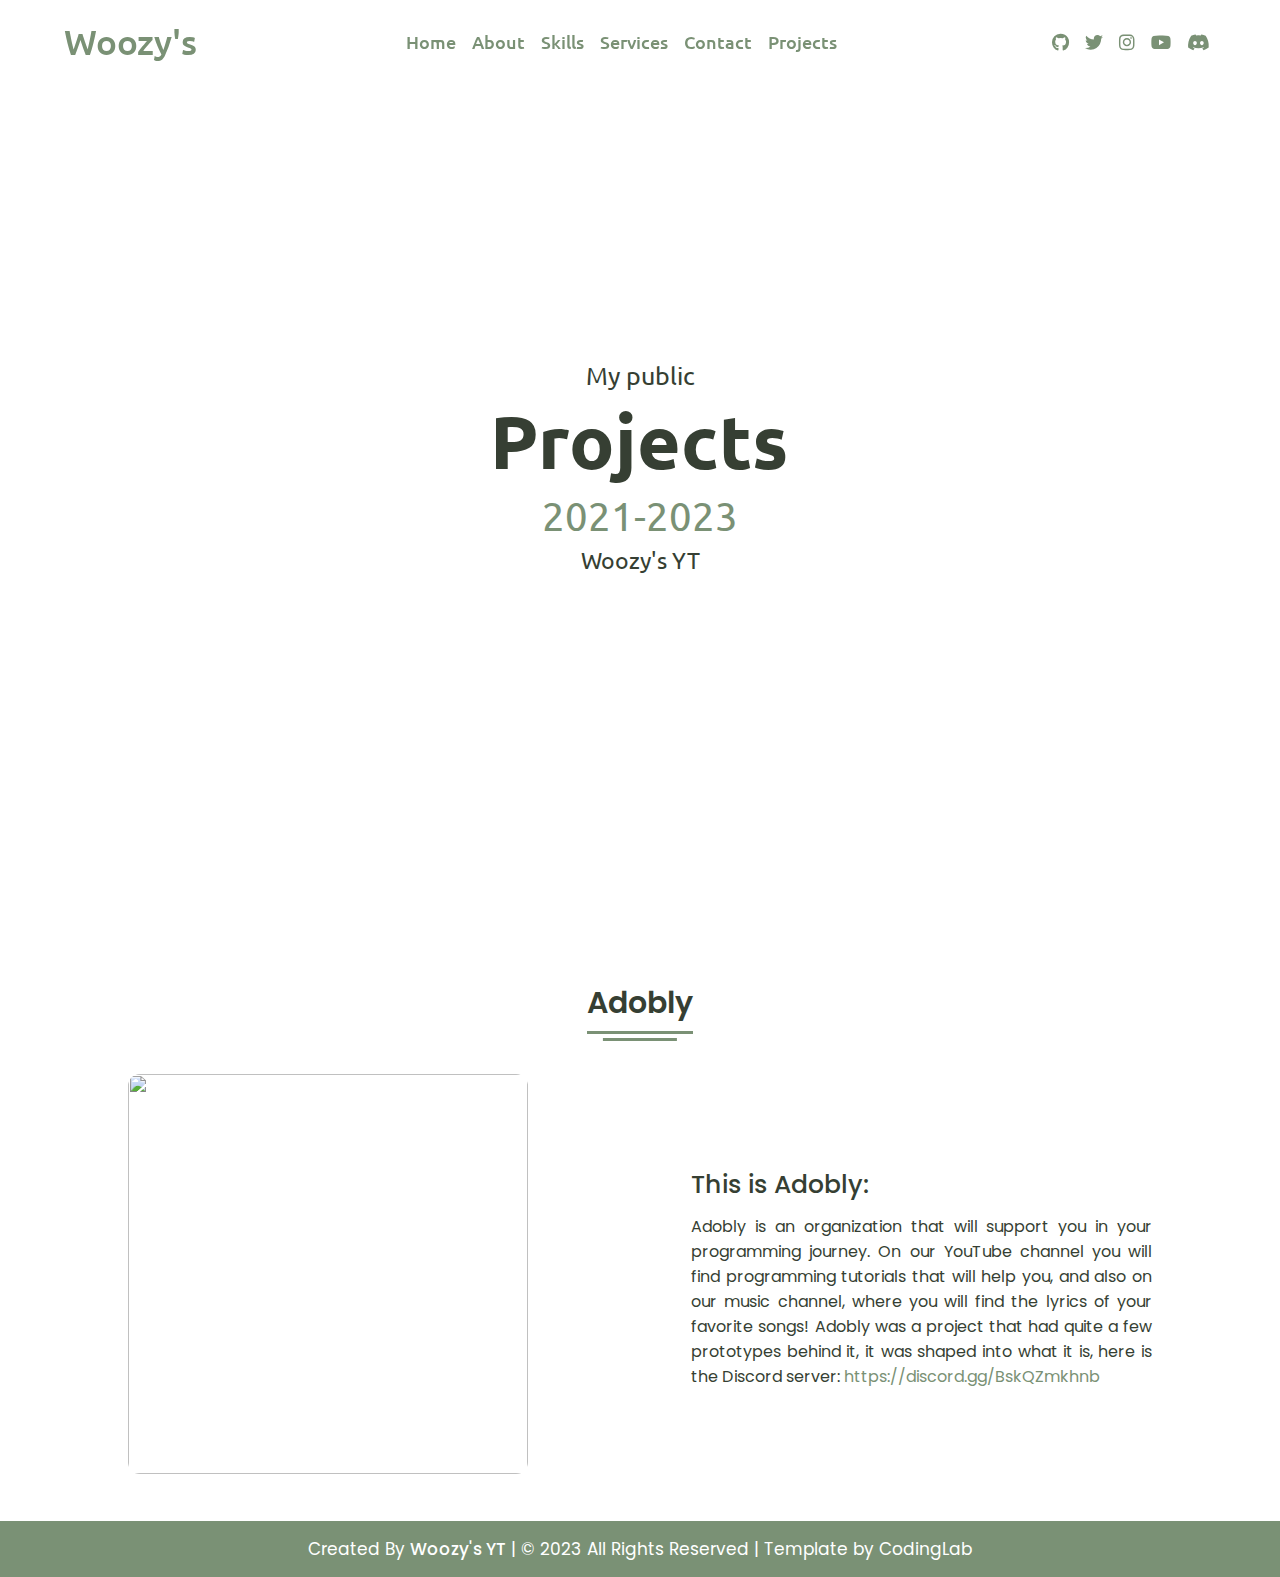
==== projects/index.html @ e2049b4c "Create /projects/" ====
<!DOCTYPE html>
<html lang="en" dir="ltr">

<head>
  <meta charset="UTF-8" />
  <link rel="icon" type="image/png" href="https://cdn.discordapp.com/attachments/1141879797782413382/1152718105211048099/WoozyCat.png">
  <title>WoozyStudio</title>
  <link rel="stylesheet" href="style.css" />
  <link rel="stylesheet" href="https://cdnjs.cloudflare.com/ajax/libs/font-awesome/6.4.2/css/all.min.css" />
  <meta name="viewport" content="width=device-width, initial-scale=1.0" />
</head>

<body>
  <div class="scroll-button">
    <a href="#home"><i class="fas fa-arrow-up"></i></a>
  </div>
  <nav>
    <div class="navbar">
      <div class="logo"><a href="#">Woozy's</a></div>
      <ul class="menu">
        <li><a href="/">Home</a></li>
        <li><a href="/#about">About</a></li>
        <li><a href="/#skills">Skills</a></li>
        <li><a href="/#services">Services</a></li>
        <li><a href="/#contact">Contact</a></li>
        <li><a href="/projects">Projects</a></li>
        <div class="cancel-btn">
          <i class="fas fa-times"></i>
        </div>
      </ul>
      <div class="media-icons">
        <a href="https://github.com/WoozyStudio"><i class="fab fa-github"></i></a>
        <a href="https://twitter.com/WoozyStudios"><i class="fab fa-twitter"></i></a>
        <a href="https://www.instagram.com/woozysstudio/"><i class="fab fa-instagram"></i></a>
        <a href="https://www.youtube.com/@WoozyStudio"><i class="fab fa-youtube"></i></a>
        <a href="https://discord.com/users/869583777884667964"><i class="fab fa-discord"></i></a>
      </div>
    </div>
    <div class="menu-btn">
      <i class="fas fa-bars"></i>
    </div>
  </nav>
  <section class="home" id="home">
    <div class="home-content">
      <div class="text">
        <div class="text-one" align="center">My public</div>
        <div class="text-two" align="center">Projects</div>
        <div class="text-three" align="center">2021-2023</div>
        <div class="text-four" align="center">Woozy's YT</div>
      </div>
  </section>
  <section class="about" id="about">
    <div class="content">
      <div class="title"><span>Adobly</span></div>
      <div class="about-details">
        <div class="left">
          <img src="https://cdn.discordapp.com/attachments/1141879797782413382/1153165351236931664/adobly_woozyweb_zoomed.png"
            alt="" />
        </div>
        <div class="right">
          <div class="topic">This is Adobly:</div>
          <p>
            Adobly is an organization that will support you in your programming journey. On our YouTube channel you will find programming tutorials that will help you, and also on our music channel, where you will find the lyrics of your favorite songs! Adobly was a project that had quite a few prototypes behind it, it was shaped into what it is, here is the Discord server:
            <url>
              <a href="https://discord.gg/BskQZmkhnb">https://discord.gg/BskQZmkhnb</a>
            </url>
          </div>
      </div>
    </div>
  </section>
  <footer>
    <div class="text">
      <span>Created By <a href="#">Woozy's YT</a> | &#169; 2023 All Rights Reserved | Template by CodingLab</span>
    </div>
  </footer>

  <script src="script.js"></script>
</body>

</html>
---- projects/style.css ----
@import url('https://fonts.googleapis.com/css2?family=Poppins:wght@400;500;600;700&family=Ubuntu:wght@400;500;700&display=swap');
*{
  margin: 0;
  padding: 0;
  box-sizing: border-box;
  text-decoration: none;
  scroll-behavior: smooth;
}

url a{
  color: #7A9175;
  text-decoration: #97AD8E;
}

::-webkit-scrollbar {
    width: 10px;
}
::-webkit-scrollbar-track {
    background: #f1f1f1;
}
::-webkit-scrollbar-thumb {
    background: #97AD8E;
    border-radius: 12px;
    transition: all 0.3s ease;
}

::-webkit-scrollbar-thumb:hover {
    background: #7A9175;
}
nav{
  position: fixed;
  width: 100%;
  padding: 20px 0;
  z-index: 998;
  transition: all 0.3s ease;
  font-family: 'Ubuntu', sans-serif;
}
nav.sticky{
  background: #97AD8E;
  padding: 13px 0;
}
nav .navbar{
  width: 90%;
  display: flex;
  justify-content: space-between;
  align-items: center;
  margin: auto;
}
nav .navbar .logo a{
  font-weight: 500;
  font-size: 35px;
  color: #7A9175;
}
nav.sticky .navbar .logo a{
  color: #fff;
}
nav .navbar .menu{
  display: flex;
  position: relative;
}
nav .navbar .menu li{
  list-style: none;
  margin: 0 8px;
}
.navbar .menu a{
  font-size: 18px;
  font-weight: 500;
  color: #7A9175;
  padding: 6px 0;
  transition: all 0.4s ease;
}
.navbar .menu a:hover{
  color: #7A9175;
}
nav.sticky .menu a{
  color: #FFF;
}
nav.sticky .menu a:hover{
  color: #363F33;
}
.navbar .media-icons a{
  color: #7A9175;
  font-size: 18px;
  margin: 0 6px;
}
nav.sticky .media-icons a{
  color: #FFF;
}

nav .menu-btn,
.navbar .menu .cancel-btn{
  position: absolute;
  color: #fff;
  right: 30px;
  top: 20px;
  font-size: 20px;
  cursor: pointer;
  transition: all 0.3s ease;
  display: none;
}
nav .menu-btn{
  color: #7A9175;
}
nav.sticky .menu-btn{
  color: #FFF;
}
.navbar .menu .menu-btn{
  color: #fff;
}
.home{
  height: 100vh;
  width: 100%;
  background: url("images/background.png") no-repeat;
  background-size: cover;
  background-position: center;
  background-attachment: fixed;
  font-family: 'Ubuntu', sans-serif;
}
.home .home-content{
  width: 90%;
  height: 100%;
  margin: auto;
  display: flex;
  flex-direction: column;
  justify-content: center;
}
.home .text-one{
  font-size: 25px;
  color: #363F33;
}
.home .text-two{
  color: #363F33;
  font-size: 75px;
  font-weight: 600;
  margin-left: -3px;
}
.home .text-three{
  font-size: 40px;
  margin: 5px 0;
  color: #7A9175;
}
.home .text-four{
  font-size: 23px;
  margin: 5px 0;
  color: #363F33;
}
.home .button{
  margin: 14px 0;
}
.home .button button{
  outline: none;
  padding: 8px 16px;
  border-radius: 6px;
  font-size: 25px;
  font-weight: 400;
  background: #7A9175;
  color: #fff;
  cursor: pointer;
  border: 2px solid transparent;
  transition: all 0.4s ease;
}
.home .button button:hover{
  border-color: #7A9175;
  background-color: #fff;
  color: #7A9175;
}


section .button button{
  outline: none;
  padding: 8px 16px;
  border-radius: 4px;
  font-size: 25px;
  font-weight: 400;
  background: #7A9175;
  color: #fff;
  border: 2px solid transparent;
  cursor: pointer;
  transition: all 0.4s ease;
}
.scroll-button a{
  position: fixed;
  bottom: 20px;
  right: 20px;
  color: #fff;
  background: #7A9175;
  padding: 7px 12px;;
  font-size: 18px;
  border-radius: 6px;
  box-shadow: rgba(0, 0, 0, 0.15);
  display: none;
}
section{
  padding-top: 40px;
}
section .content{
  width: 80%;
  margin: 40px auto;
  font-family: 'Poppins', sans-serif;
}
.about .about-details{
  display: flex;
  justify-content: space-between;
  align-items: center;
}
section .title{
  display: flex;
  justify-content: center;
  margin-bottom: 40px;
}
section .title span{
  color: #363F33;
  font-size: 30px;
  font-weight: 600;
  position: relative;
  padding-bottom: 8px;
}
section .title span::before,
section .title span::after{
  content: '';
  position: absolute;
  height: 3px;
  width: 100%;
  background: #7A9175;
  left: 0;
  bottom: 0;
}
section .title span::after{
  bottom: -7px;
  width: 70%;
  left: 50%;
  transform: translateX(-50%);
}
.about .about-details .left{
  width: 45%;
}
.about .left img{
  height: 400px;
  width: 400px;
  object-fit: cover;
  border-radius: 12px;
}
.about-details .right{
  width: 45%;
}
.about .right img{
  height: 400px;
  width: 400px;
  object-fit: cover;
  border-radius: 12px;
}
section  .topic{
  color: #363F33;
  font-size: 25px;
  font-weight: 500;
  margin-bottom: 10px;
}
.about-details .right p{
  text-align: justify;
  color: #363F33;
}
section .button{
  margin: 16px 0;
}
 .skills{
   background: #FAFFF9;
 }
 .skills .content{
   padding: 40px 0;
 }
 .skills .skills-details{
   display: flex;
   justify-content: space-between;
   align-items: center;
 }
 .skills-details .text{
   width: 50%;
 }
 .skills-details p{
   color: #363F33;
   text-align: justify;
 }
.skills .skills-details .experience{
  display: flex;
  align-items: center;
  margin: 0 10px;
}
.skills-details .experience .num{
  color: #363F33;
  font-size: 80px;
}
.skills-details .experience .exp{
  color: #363F33;
  margin-left: 20px;
  font-size: 18px;
  font-weight: 500;
  margin: 0 6px;
}
.skills-details .boxes{
  width: 45%;
  display: flex;
  flex-wrap: wrap;
  justify-content: space-between;
}
.skills-details .box{
  width: calc(100% / 2 - 20px);
  margin: 20px 0;
}
.skills-details .boxes .topic{
  font-size: 20px;
  color: #7A9175;
}
.skills-details .boxes .per{
  font-size: 60px;
  color: #7A9175;
}
.services .boxes{
  display: flex;
  flex-wrap: wrap;
  justify-content: space-between;
}
.services .boxes .box{
  margin: 20px 0;
  width: calc(100% / 3 - 20px);
  text-align: center;
  border-radius: 12px;
  padding: 30px 10px;
  box-shadow: 0 5px 10px rgba(0, 0, 0, 0.12);
  cursor: default;
  transition: all 0.4s ease;
}
.services .boxes .box:hover{
  background: #7A9175;
  color: #fff;
}
.services .boxes .box .icon{
  height: 50px;
  width: 50px;
  background: #7A9175;
  border-radius: 50%;
  text-align: center;
  line-height: 50px;
  font-size: 18px;
  color: #fff;
  margin: 0 auto 10px auto;
  transition: all 0.4s ease;
}
.boxes .box:hover .icon{
  background-color: #fff;
  color: #7A9175;
}
.services .boxes .box:hover .topic,
.services .boxes .box:hover p{
  color: #363F33;
  transition: all 0.4s ease;
}
.services .boxes .box:hover .topic,
.services .boxes .box:hover p{
  color: #fff;
}
.contact{
  background: #FAFFF9;
}
.contact .content{
  margin: 0 auto;
  padding: 30px 0;
}
.contact .text{
  width: 80%;
  text-align: center;
  margin: auto;
}
footer{
  background: #7A9175;
  padding: 15px 0;
  text-align: center;
  font-family: 'Poppins', sans-serif;
}
footer .text span{
  font-size: 17px;
  font-weight: 400;
  color: #fff;
}
footer .text span a{
  font-weight: 500;
  color: #FFF;
}
footer .text span a:hover{
  text-decoration: underline;
}
.scroll-button a{
  position: fixed;
  bottom: 20px;
  right: 20px;
  color: #fff;
  background: #7A9175;
  padding: 7px 12px;;
  font-size: 18px;
  border-radius: 6px;
  box-shadow: rgba(0, 0, 0, 0.15);
  display: none;
}
@media (max-width: 1190px) {
  section .content{
    width: 85%;
  }
}
@media (max-width: 1000px) {
  .about .about-details{
    justify-content: center;
    flex-direction: column;
  }
  .about .about-details .left{
    display: flex;
    justify-content: center;
    width: 100%;
  }
  .about-details .right{
    width: 90%;
    margin: 40px 0;
  }
  .services .boxes .box{
    margin: 20px 0;
    width: calc(100% / 2 - 20px);
  }
}
@media (max-width: 900px) {
  .about .left img{
    height: 350px;
    width: 350px;
  }
}

@media (max-width: 750px) {
  nav .navbar{
    width: 90%;
  }
  nav .navbar .menu{
    position: fixed;
    left: -100%;
    top: 0;
    background: #363F33;
    height: 100vh;
    max-width: 400px;
    width: 100%;
    padding-top: 60px;
    flex-direction: column;
    align-items: center;
    transition: all 0.5s ease;
  }
  .navbar.active .menu{
    left: 0;
  }
  nav .navbar .menu a{
    font-size: 23px;
    display: block;
    color: #fff;
    margin: 10px 0;
  }
  nav.sticky .menu a:hover{
    color: #7A9175;
  }
  nav .navbar .media-icons{
    display: none;
  }
  nav .menu-btn,
  .navbar .menu .cancel-btn{
    display: block;
  }
  .home .text-two{
    font-size: 65px;
  }
  .home .text-three{
    font-size: 35px;
  }
  .skills .skills-details{
    align-items: center;
    justify-content: center;
    flex-direction: column;
  }
  .skills-details .text{
    width: 100%;
    margin-bottom: 50px;
  }
  .skills-details .boxes{
    justify-content: center;
    align-items: center;
    width: 100%;
  }
  .services .boxes .box{
    margin: 20px 0;
    width: 100%;
  }
  .contact .text{
    width: 100%;
}
}

@media (max-width: 500px){
  .home .text-two{
    font-size: 55px;
  }
  .home .text-three{
    font-size: 33px;
  }
  .skills-details .boxes .per{
    font-size: 50px;
    color: #7A9175;
  }
}
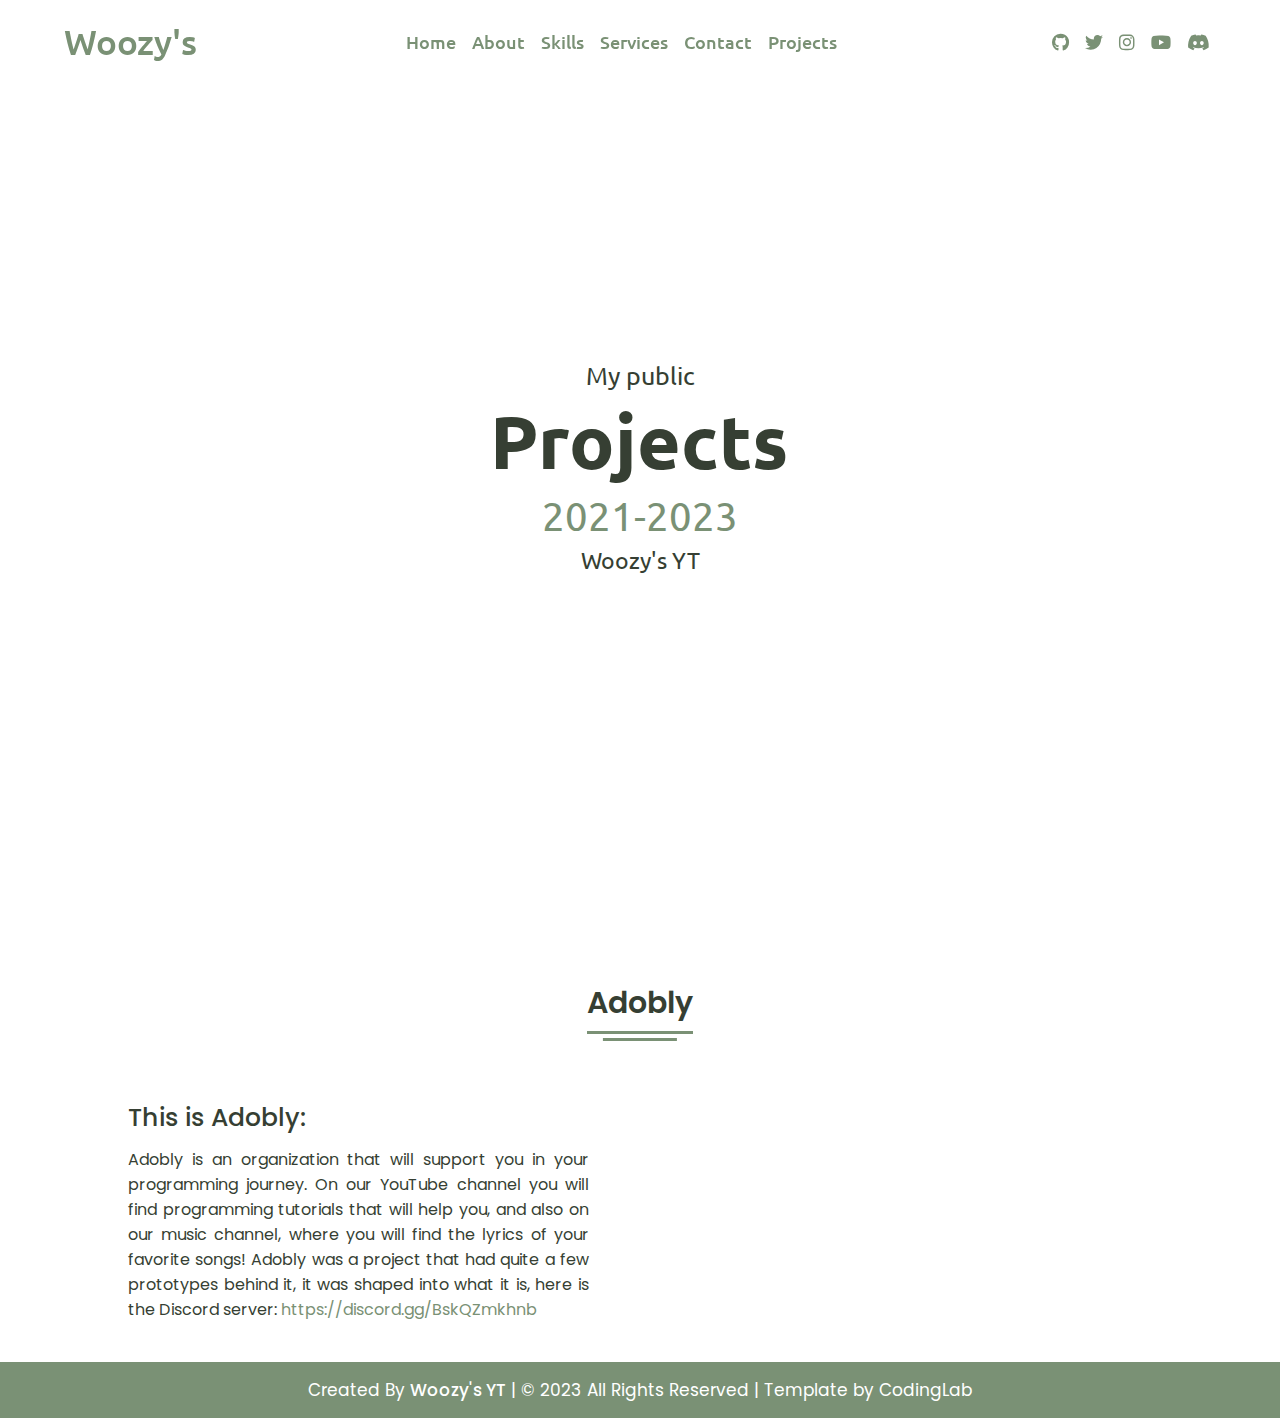
==== commit c657ad29: "Update projects/index.html" ====
--- a/projects/index.html
+++ b/projects/index.html
@@ -49,7 +49,7 @@
         <div class="text-four" align="center">Woozy's YT</div>
       </div>
   </section>
-  <section class="about" id="about">
+  <section class="adobly" id="about">
     <div class="content">
       <div class="title"><span>Adobly</span></div>
       <div class="about-details">
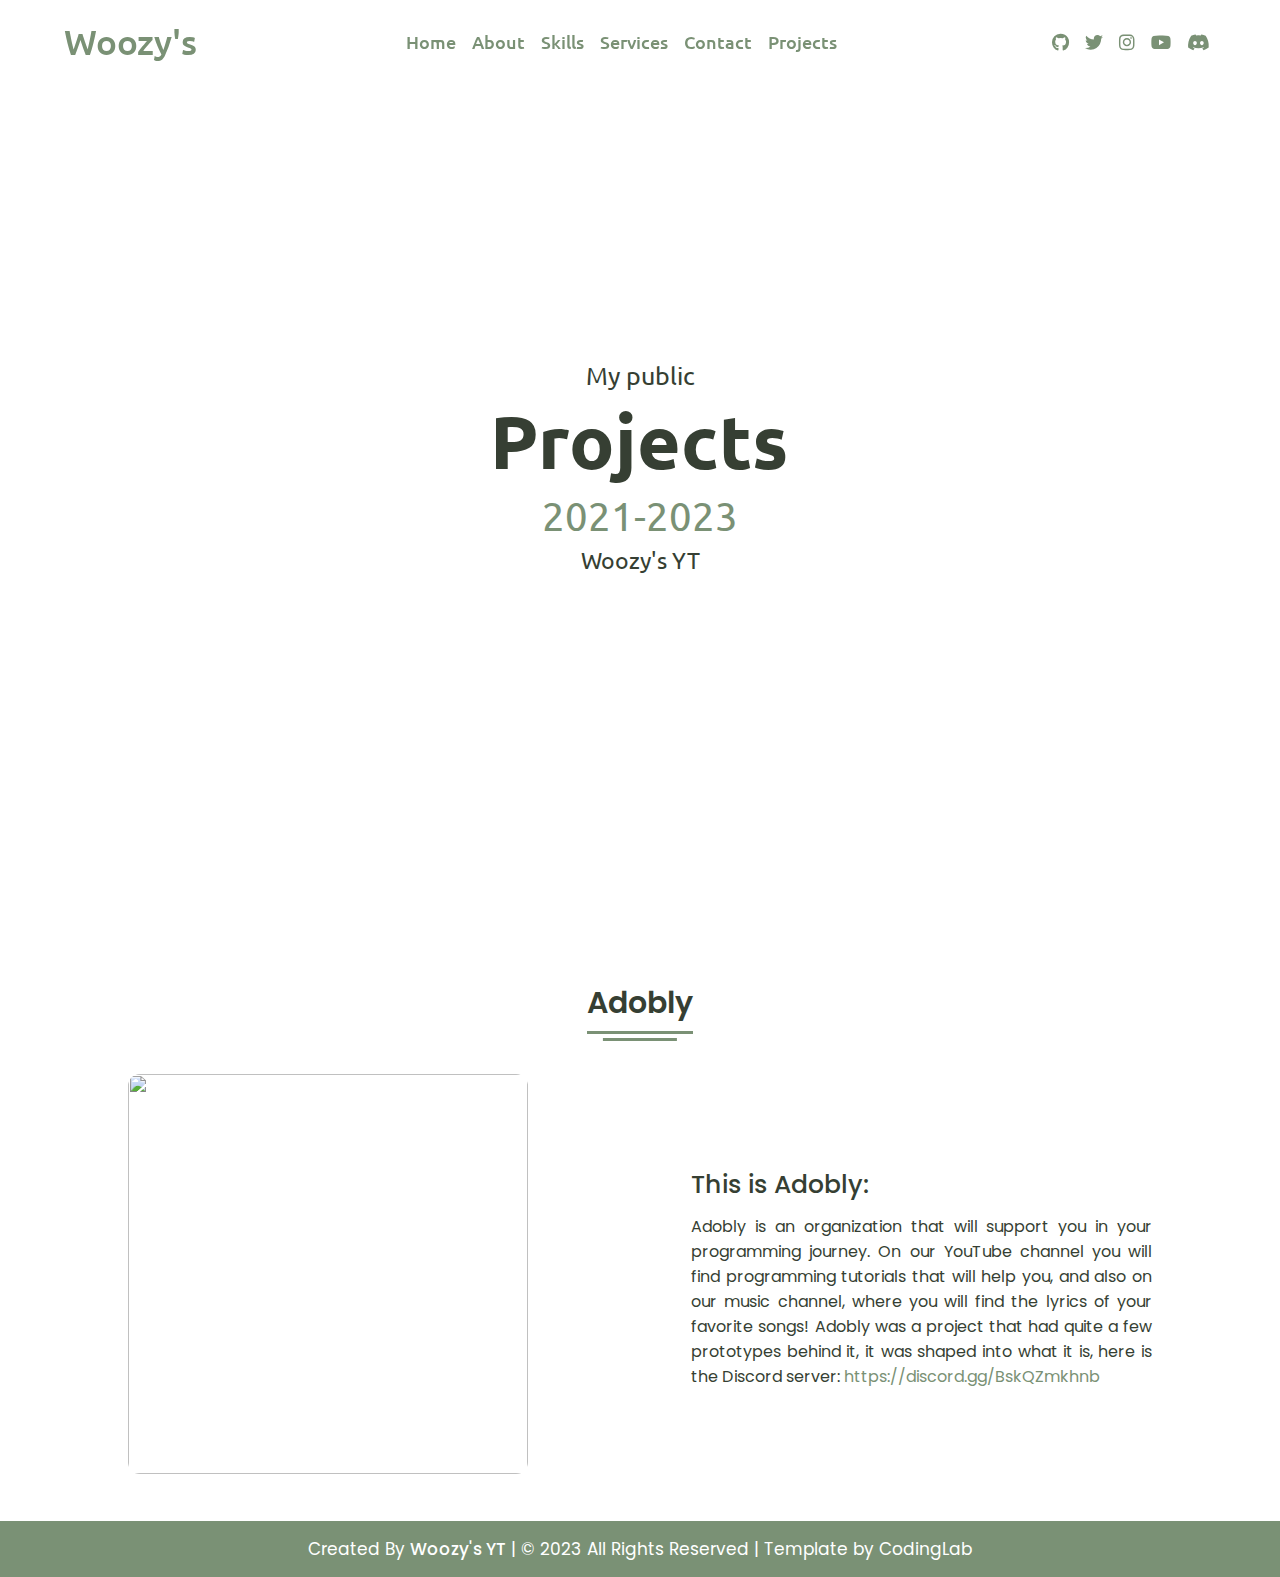
==== commit b6965ac7: "feat: ajust adobly post" ====
--- a/projects/index.html
+++ b/projects/index.html
@@ -49,7 +49,7 @@
         <div class="text-four" align="center">Woozy's YT</div>
       </div>
   </section>
-  <section class="adobly" id="about">
+  <section class="about" id="about">
     <div class="content">
       <div class="title"><span>Adobly</span></div>
       <div class="about-details">
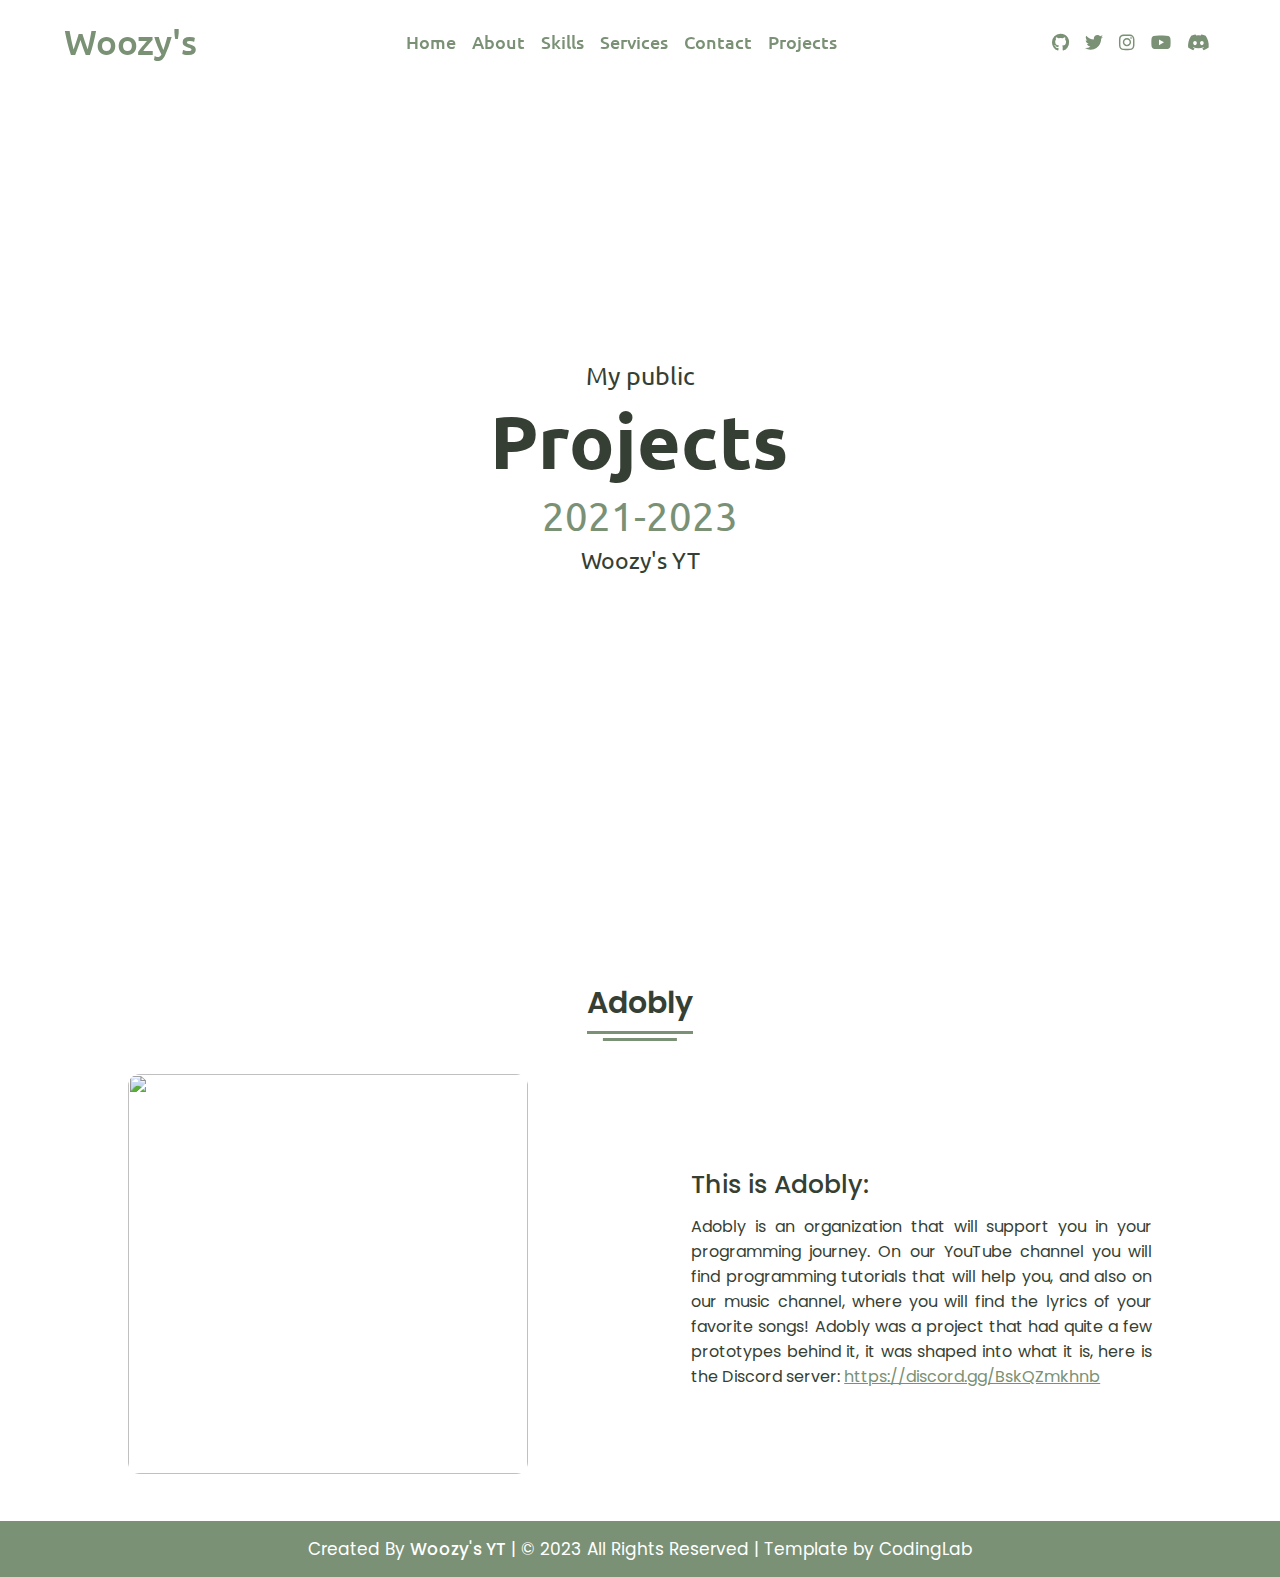
==== commit cda008de: "feat: use main script" ====
--- a/projects/index.html
+++ b/projects/index.html
@@ -74,7 +74,7 @@
     </div>
   </footer>
 
-  <script src="script.js"></script>
+  <script src="../script.js"></script>
 </body>
 
 </html>--- a/projects/style.css
+++ b/projects/style.css
@@ -9,7 +9,7 @@
 
 url a{
   color: #7A9175;
-  text-decoration: #97AD8E;
+  text-decoration: underline;
 }
 
 ::-webkit-scrollbar {
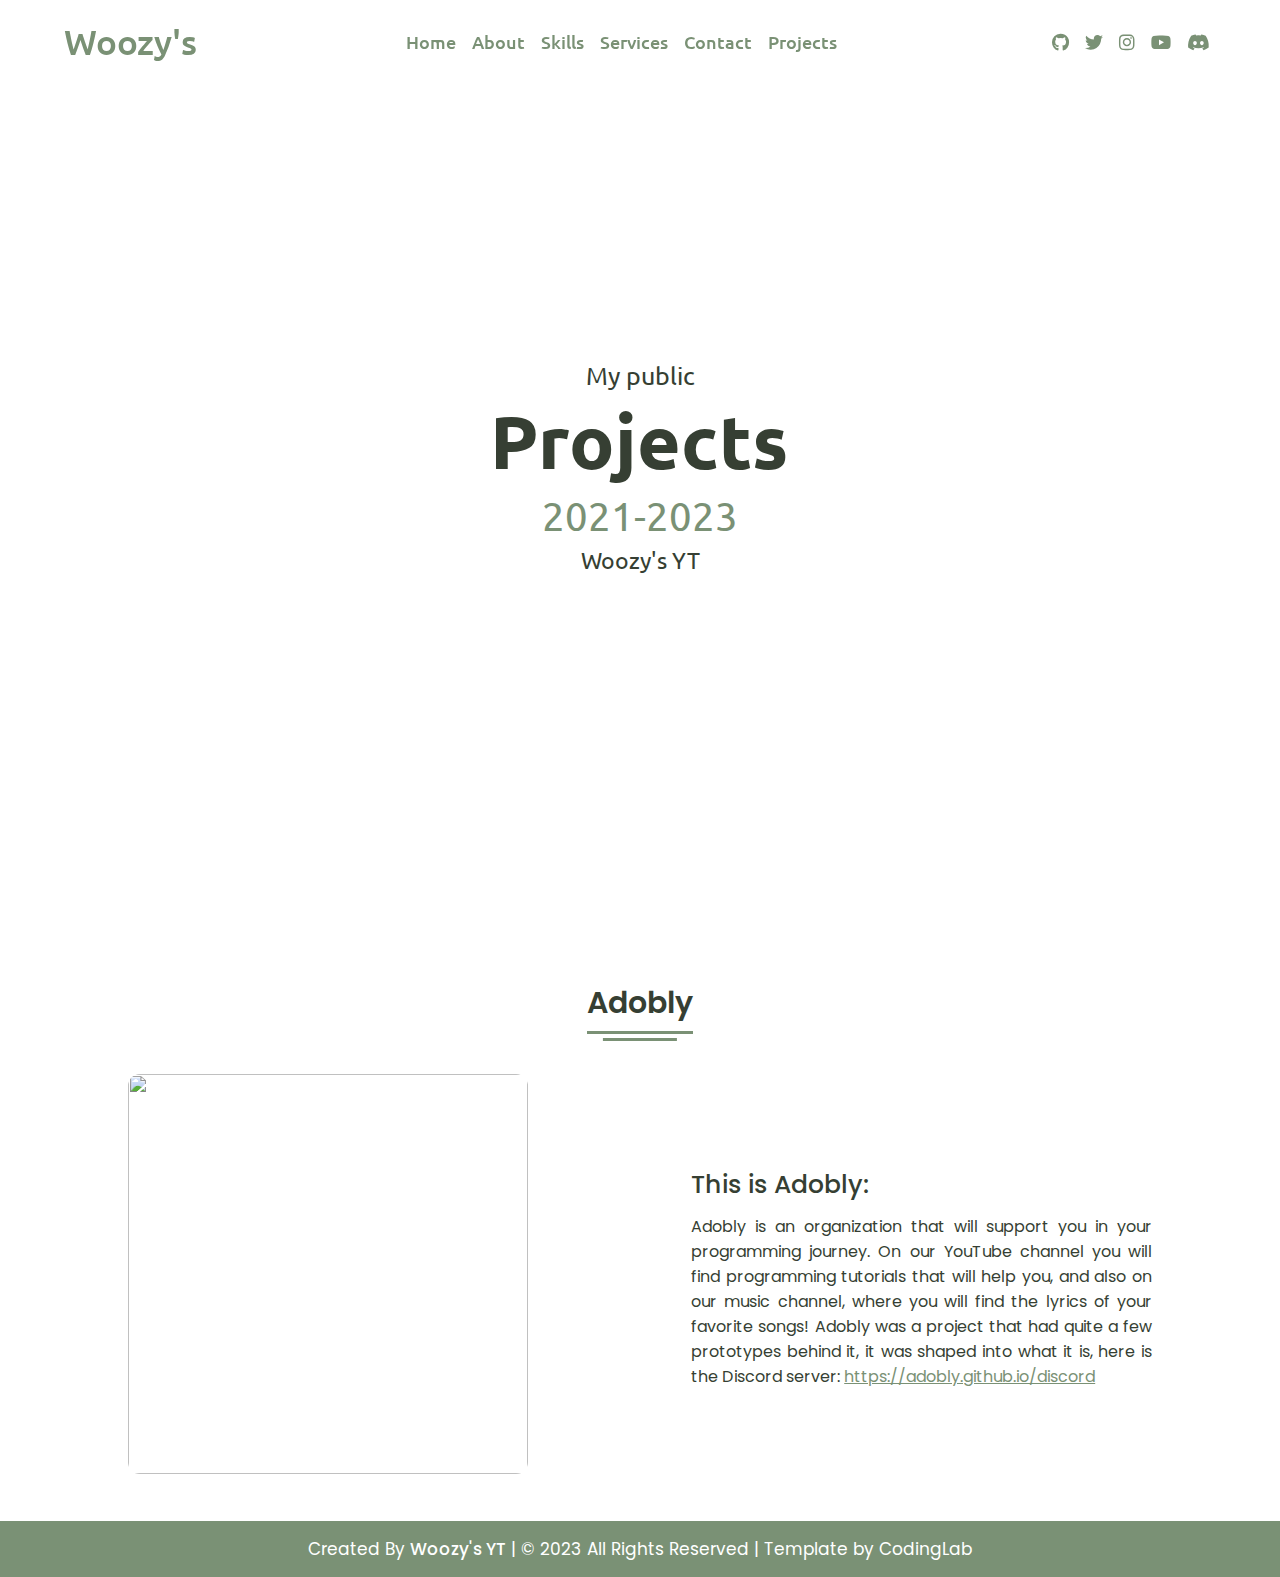
==== commit 45baeb9e: "Edit Adobly's discord link" ====
--- a/projects/index.html
+++ b/projects/index.html
@@ -5,7 +5,7 @@
   <meta charset="UTF-8" />
   <link rel="icon" type="image/png" href="https://cdn.discordapp.com/attachments/1141879797782413382/1152718105211048099/WoozyCat.png">
   <title>WoozyStudio</title>
-  <link rel="stylesheet" href="style.css" />
+  <link rel="stylesheet" href="../style/style.css" />
   <link rel="stylesheet" href="https://cdnjs.cloudflare.com/ajax/libs/font-awesome/6.4.2/css/all.min.css" />
   <meta name="viewport" content="width=device-width, initial-scale=1.0" />
 </head>
@@ -62,7 +62,7 @@
           <p>
             Adobly is an organization that will support you in your programming journey. On our YouTube channel you will find programming tutorials that will help you, and also on our music channel, where you will find the lyrics of your favorite songs! Adobly was a project that had quite a few prototypes behind it, it was shaped into what it is, here is the Discord server:
             <url>
-              <a href="https://discord.gg/BskQZmkhnb">https://discord.gg/BskQZmkhnb</a>
+              <a href="https://adobly.github.io/discord">https://adobly.github.io/discord</a>
             </url>
           </div>
       </div>
@@ -74,7 +74,7 @@
     </div>
   </footer>
 
-  <script src="../script.js"></script>
+  <script src="../js/script.js"></script>
 </body>
 
 </html>--- a/style/style.css
+++ b/style/style.css
@@ -0,0 +1,510 @@
+@import url('https://fonts.googleapis.com/css2?family=Poppins:wght@400;500;600;700&family=Ubuntu:wght@400;500;700&display=swap');
+*{
+  margin: 0;
+  padding: 0;
+  box-sizing: border-box;
+  text-decoration: none;
+  scroll-behavior: smooth;
+}
+
+url a{
+  color: #7A9175;
+  text-decoration: underline;
+}
+
+::-webkit-scrollbar {
+    width: 10px;
+}
+::-webkit-scrollbar-track {
+    background: #f1f1f1;
+}
+::-webkit-scrollbar-thumb {
+    background: #97AD8E;
+    border-radius: 12px;
+    transition: all 0.3s ease;
+}
+
+::-webkit-scrollbar-thumb:hover {
+    background: #7A9175;
+}
+nav{
+  position: fixed;
+  width: 100%;
+  padding: 20px 0;
+  z-index: 998;
+  transition: all 0.3s ease;
+  font-family: 'Ubuntu', sans-serif;
+}
+nav.sticky{
+  background: #97AD8E;
+  padding: 13px 0;
+}
+nav .navbar{
+  width: 90%;
+  display: flex;
+  justify-content: space-between;
+  align-items: center;
+  margin: auto;
+}
+nav .navbar .logo a{
+  font-weight: 500;
+  font-size: 35px;
+  color: #7A9175;
+}
+nav.sticky .navbar .logo a{
+  color: #fff;
+}
+nav .navbar .menu{
+  display: flex;
+  position: relative;
+}
+nav .navbar .menu li{
+  list-style: none;
+  margin: 0 8px;
+}
+.navbar .menu a{
+  font-size: 18px;
+  font-weight: 500;
+  color: #7A9175;
+  padding: 6px 0;
+  transition: all 0.4s ease;
+}
+.navbar .menu a:hover{
+  color: #7A9175;
+}
+nav.sticky .menu a{
+  color: #FFF;
+}
+nav.sticky .menu a:hover{
+  color: #363F33;
+}
+.navbar .media-icons a{
+  color: #7A9175;
+  font-size: 18px;
+  margin: 0 6px;
+}
+nav.sticky .media-icons a{
+  color: #FFF;
+}
+
+nav .menu-btn,
+.navbar .menu .cancel-btn{
+  position: absolute;
+  color: #fff;
+  right: 30px;
+  top: 20px;
+  font-size: 20px;
+  cursor: pointer;
+  transition: all 0.3s ease;
+  display: none;
+}
+nav .menu-btn{
+  color: #7A9175;
+}
+nav.sticky .menu-btn{
+  color: #FFF;
+}
+.navbar .menu .menu-btn{
+  color: #fff;
+}
+.home{
+  height: 100vh;
+  width: 100%;
+  background: url("images/white.png") no-repeat;
+  background-size: cover;
+  background-position: center;
+  background-attachment: fixed;
+  font-family: 'Ubuntu', sans-serif;
+}
+.home .home-content{
+  width: 90%;
+  height: 100%;
+  margin: auto;
+  display: flex;
+  flex-direction: column;
+  justify-content: center;
+}
+.home .text-one{
+  font-size: 25px;
+  color: #363F33;
+}
+.home .text-two{
+  color: #363F33;
+  font-size: 75px;
+  font-weight: 600;
+  margin-left: -3px;
+}
+.home .text-three{
+  font-size: 40px;
+  margin: 5px 0;
+  color: #7A9175;
+}
+.home .text-four{
+  font-size: 23px;
+  margin: 5px 0;
+  color: #363F33;
+}
+.home .button{
+  margin: 14px 0;
+}
+.home .button button{
+  outline: none;
+  padding: 8px 16px;
+  border-radius: 6px;
+  font-size: 25px;
+  font-weight: 400;
+  background: #7A9175;
+  color: #fff;
+  cursor: pointer;
+  border: 2px solid transparent;
+  transition: all 0.4s ease;
+}
+.home .button button:hover{
+  border-color: #7A9175;
+  background-color: #fff;
+  color: #7A9175;
+}
+
+
+section .button button{
+  outline: none;
+  padding: 8px 16px;
+  border-radius: 4px;
+  font-size: 25px;
+  font-weight: 400;
+  background: #7A9175;
+  color: #fff;
+  border: 2px solid transparent;
+  cursor: pointer;
+  transition: all 0.4s ease;
+}
+.scroll-button a{
+  position: fixed;
+  bottom: 20px;
+  right: 20px;
+  color: #fff;
+  background: #7A9175;
+  padding: 7px 12px;;
+  font-size: 18px;
+  border-radius: 6px;
+  box-shadow: rgba(0, 0, 0, 0.15);
+  display: none;
+}
+section{
+  padding-top: 40px;
+}
+section .content{
+  width: 80%;
+  margin: 40px auto;
+  font-family: 'Poppins', sans-serif;
+}
+.about .about-details{
+  display: flex;
+  justify-content: space-between;
+  align-items: center;
+}
+section .title{
+  display: flex;
+  justify-content: center;
+  margin-bottom: 40px;
+}
+section .title span{
+  color: #363F33;
+  font-size: 30px;
+  font-weight: 600;
+  position: relative;
+  padding-bottom: 8px;
+}
+section .title span::before,
+section .title span::after{
+  content: '';
+  position: absolute;
+  height: 3px;
+  width: 100%;
+  background: #7A9175;
+  left: 0;
+  bottom: 0;
+}
+section .title span::after{
+  bottom: -7px;
+  width: 70%;
+  left: 50%;
+  transform: translateX(-50%);
+}
+.about .about-details .left{
+  width: 45%;
+}
+.about .left img{
+  height: 400px;
+  width: 400px;
+  object-fit: cover;
+  border-radius: 12px;
+}
+.about-details .right{
+  width: 45%;
+}
+.about .right img{
+  height: 400px;
+  width: 400px;
+  object-fit: cover;
+  border-radius: 12px;
+}
+section  .topic{
+  color: #363F33;
+  font-size: 25px;
+  font-weight: 500;
+  margin-bottom: 10px;
+}
+.about-details .right p{
+  text-align: justify;
+  color: #363F33;
+}
+section .button{
+  margin: 16px 0;
+}
+ .skills{
+   background: #FAFFF9;
+ }
+ .skills .content{
+   padding: 40px 0;
+ }
+ .skills .skills-details{
+   display: flex;
+   justify-content: space-between;
+   align-items: center;
+ }
+ .skills-details .text{
+   width: 50%;
+ }
+ .skills-details p{
+   color: #363F33;
+   text-align: justify;
+ }
+.skills .skills-details .experience{
+  display: flex;
+  align-items: center;
+  margin: 0 10px;
+}
+.skills-details .experience .num{
+  color: #363F33;
+  font-size: 80px;
+}
+.skills-details .experience .exp{
+  color: #363F33;
+  margin-left: 20px;
+  font-size: 18px;
+  font-weight: 500;
+  margin: 0 6px;
+}
+.skills-details .boxes{
+  width: 45%;
+  display: flex;
+  flex-wrap: wrap;
+  justify-content: space-between;
+}
+.skills-details .box{
+  width: calc(100% / 2 - 20px);
+  margin: 20px 0;
+}
+.skills-details .boxes .topic{
+  font-size: 20px;
+  color: #7A9175;
+}
+.skills-details .boxes .per{
+  font-size: 60px;
+  color: #7A9175;
+}
+.services .boxes{
+  display: flex;
+  flex-wrap: wrap;
+  justify-content: space-between;
+}
+.services .boxes .box{
+  margin: 20px 0;
+  width: calc(100% / 3 - 20px);
+  text-align: center;
+  border-radius: 12px;
+  padding: 30px 10px;
+  box-shadow: 0 5px 10px rgba(0, 0, 0, 0.12);
+  cursor: default;
+  transition: all 0.4s ease;
+}
+.services .boxes .box:hover{
+  background: #7A9175;
+  color: #fff;
+}
+.services .boxes .box .icon{
+  height: 50px;
+  width: 50px;
+  background: #7A9175;
+  border-radius: 50%;
+  text-align: center;
+  line-height: 50px;
+  font-size: 18px;
+  color: #fff;
+  margin: 0 auto 10px auto;
+  transition: all 0.4s ease;
+}
+.boxes .box:hover .icon{
+  background-color: #fff;
+  color: #7A9175;
+}
+.services .boxes .box:hover .topic,
+.services .boxes .box:hover p{
+  color: #363F33;
+  transition: all 0.4s ease;
+}
+.services .boxes .box:hover .topic,
+.services .boxes .box:hover p{
+  color: #fff;
+}
+.contact{
+  background: #FAFFF9;
+}
+.contact .content{
+  margin: 0 auto;
+  padding: 30px 0;
+}
+.contact .text{
+  width: 80%;
+  text-align: center;
+  margin: auto;
+}
+footer{
+  background: #7A9175;
+  padding: 15px 0;
+  text-align: center;
+  font-family: 'Poppins', sans-serif;
+}
+footer .text span{
+  font-size: 17px;
+  font-weight: 400;
+  color: #fff;
+}
+footer .text span a{
+  font-weight: 500;
+  color: #FFF;
+}
+footer .text span a:hover{
+  text-decoration: underline;
+}
+.scroll-button a{
+  position: fixed;
+  bottom: 20px;
+  right: 20px;
+  color: #fff;
+  background: #7A9175;
+  padding: 7px 12px;;
+  font-size: 18px;
+  border-radius: 6px;
+  box-shadow: rgba(0, 0, 0, 0.15);
+  display: none;
+}
+@media (max-width: 1190px) {
+  section .content{
+    width: 85%;
+  }
+}
+@media (max-width: 1000px) {
+  .about .about-details{
+    justify-content: center;
+    flex-direction: column;
+  }
+  .about .about-details .left{
+    display: flex;
+    justify-content: center;
+    width: 100%;
+  }
+  .about-details .right{
+    width: 90%;
+    margin: 40px 0;
+  }
+  .services .boxes .box{
+    margin: 20px 0;
+    width: calc(100% / 2 - 20px);
+  }
+}
+@media (max-width: 900px) {
+  .about .left img{
+    height: 350px;
+    width: 350px;
+  }
+}
+
+@media (max-width: 750px) {
+  nav .navbar{
+    width: 90%;
+  }
+  nav .navbar .menu{
+    position: fixed;
+    left: -100%;
+    top: 0;
+    background: #363F33;
+    height: 100vh;
+    max-width: 400px;
+    width: 100%;
+    padding-top: 60px;
+    flex-direction: column;
+    align-items: center;
+    transition: all 0.5s ease;
+  }
+  .navbar.active .menu{
+    left: 0;
+  }
+  nav .navbar .menu a{
+    font-size: 23px;
+    display: block;
+    color: #fff;
+    margin: 10px 0;
+  }
+  nav.sticky .menu a:hover{
+    color: #7A9175;
+  }
+  nav .navbar .media-icons{
+    display: none;
+  }
+  nav .menu-btn,
+  .navbar .menu .cancel-btn{
+    display: block;
+  }
+  .home .text-two{
+    font-size: 65px;
+  }
+  .home .text-three{
+    font-size: 35px;
+  }
+  .skills .skills-details{
+    align-items: center;
+    justify-content: center;
+    flex-direction: column;
+  }
+  .skills-details .text{
+    width: 100%;
+    margin-bottom: 50px;
+  }
+  .skills-details .boxes{
+    justify-content: center;
+    align-items: center;
+    width: 100%;
+  }
+  .services .boxes .box{
+    margin: 20px 0;
+    width: 100%;
+  }
+  .contact .text{
+    width: 100%;
+}
+}
+
+@media (max-width: 500px){
+  .home .text-two{
+    font-size: 55px;
+  }
+  .home .text-three{
+    font-size: 33px;
+  }
+  .skills-details .boxes .per{
+    font-size: 50px;
+    color: #7A9175;
+  }
+}
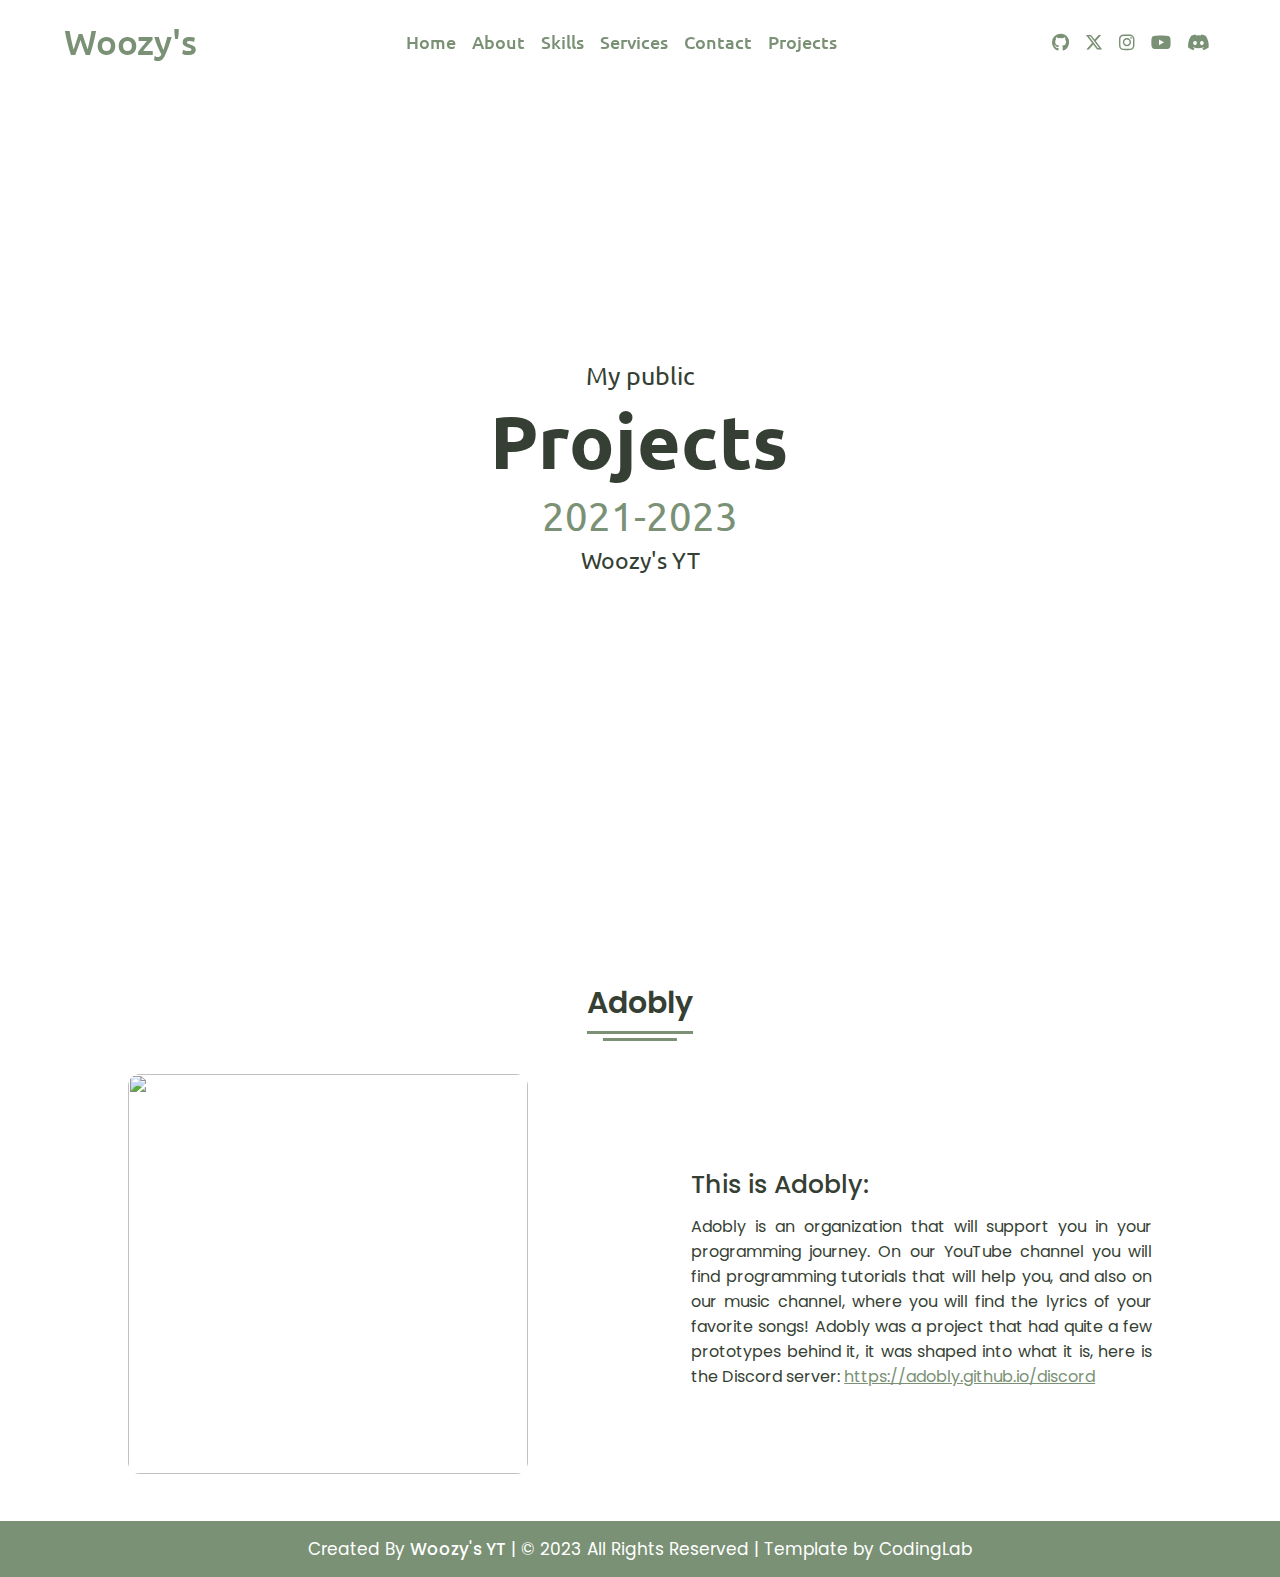
==== commit d4756b6b: "Edit twitter logo to "x"" ====
--- a/projects/index.html
+++ b/projects/index.html
@@ -30,7 +30,7 @@
       </ul>
       <div class="media-icons">
         <a href="https://github.com/WoozyStudio"><i class="fab fa-github"></i></a>
-        <a href="https://twitter.com/WoozyStudios"><i class="fab fa-twitter"></i></a>
+        <a href="https://twitter.com/WoozyStudios"><i class="fab fa-x-twitter"></i></a>
         <a href="https://www.instagram.com/woozysstudio/"><i class="fab fa-instagram"></i></a>
         <a href="https://www.youtube.com/@WoozyStudio"><i class="fab fa-youtube"></i></a>
         <a href="https://discord.com/users/869583777884667964"><i class="fab fa-discord"></i></a>
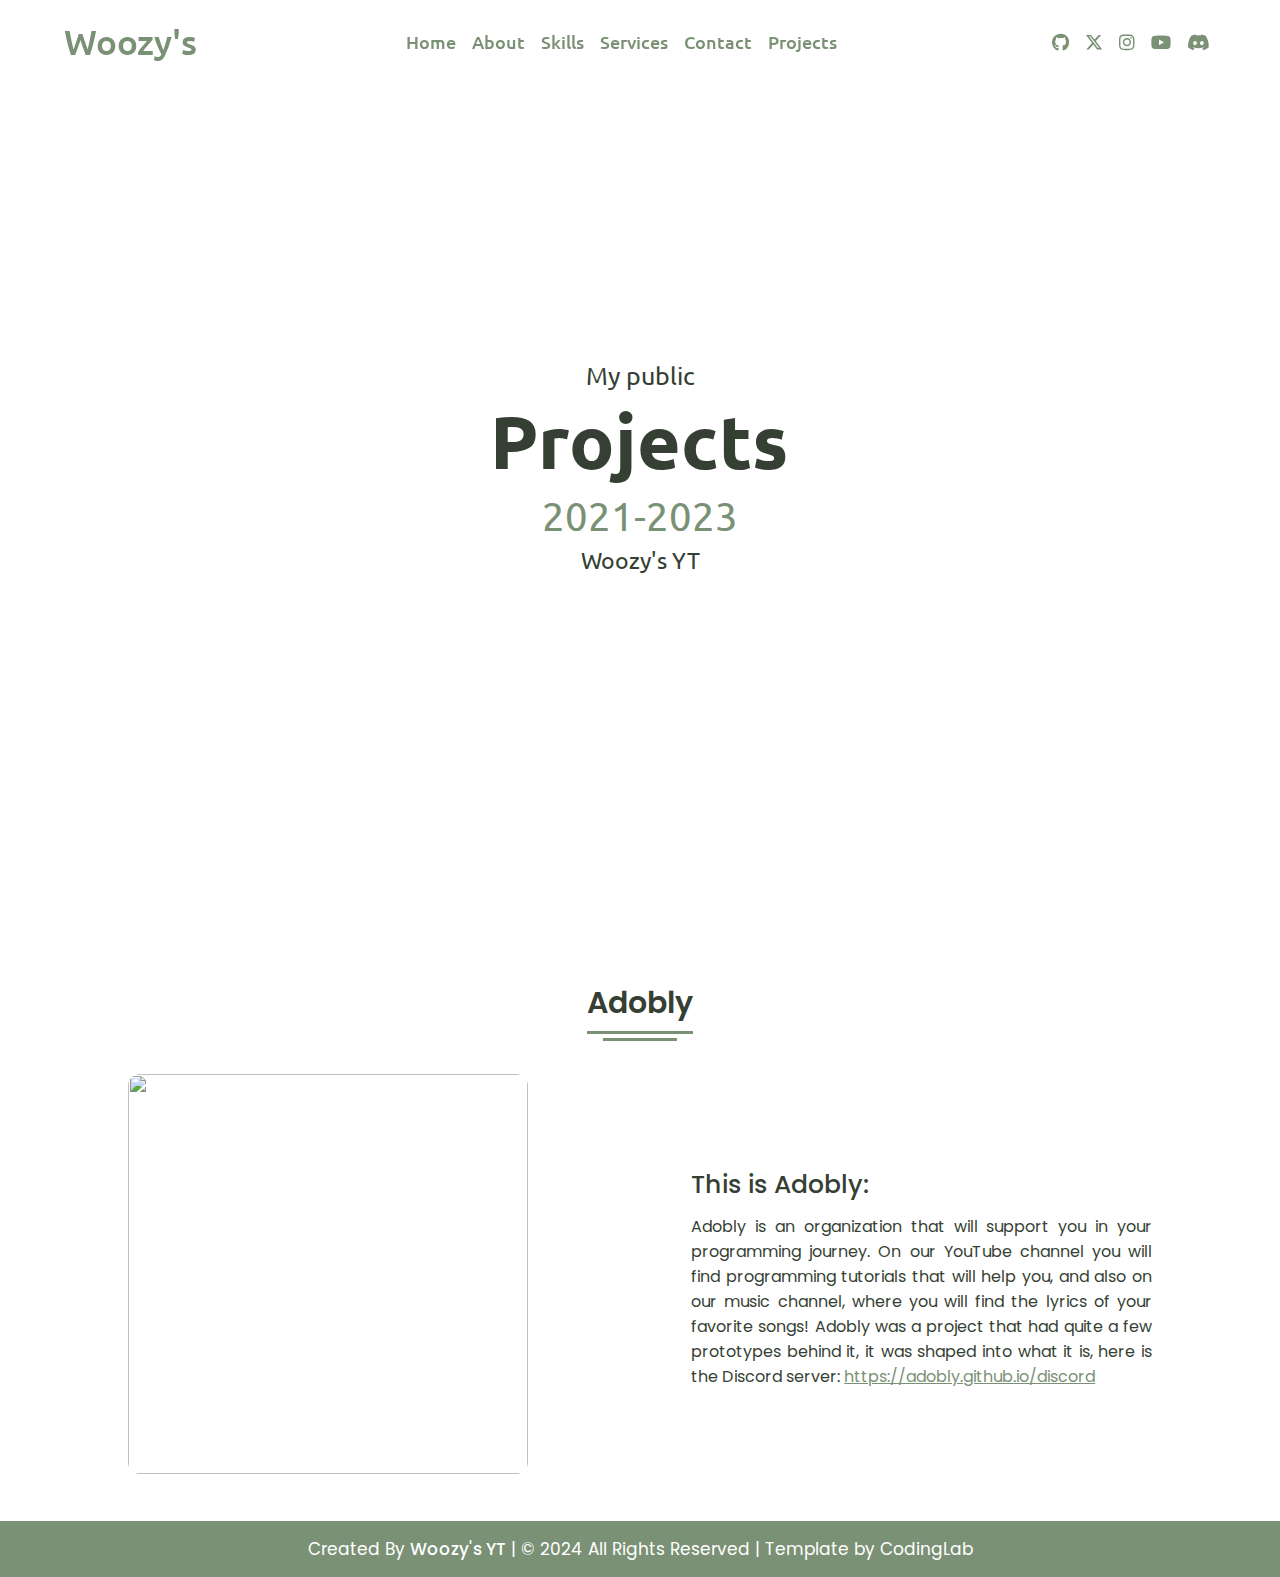
==== commit 5658ce77: "2024 copyright date in projects folder" ====
--- a/projects/index.html
+++ b/projects/index.html
@@ -70,11 +70,11 @@
   </section>
   <footer>
     <div class="text">
-      <span>Created By <a href="#">Woozy's YT</a> | &#169; 2023 All Rights Reserved | Template by CodingLab</span>
+      <span>Created By <a href="#">Woozy's YT</a> | &#169; 2024 All Rights Reserved | Template by CodingLab</span>
     </div>
   </footer>
 
   <script src="../js/script.js"></script>
 </body>
 
-</html>+</html>
